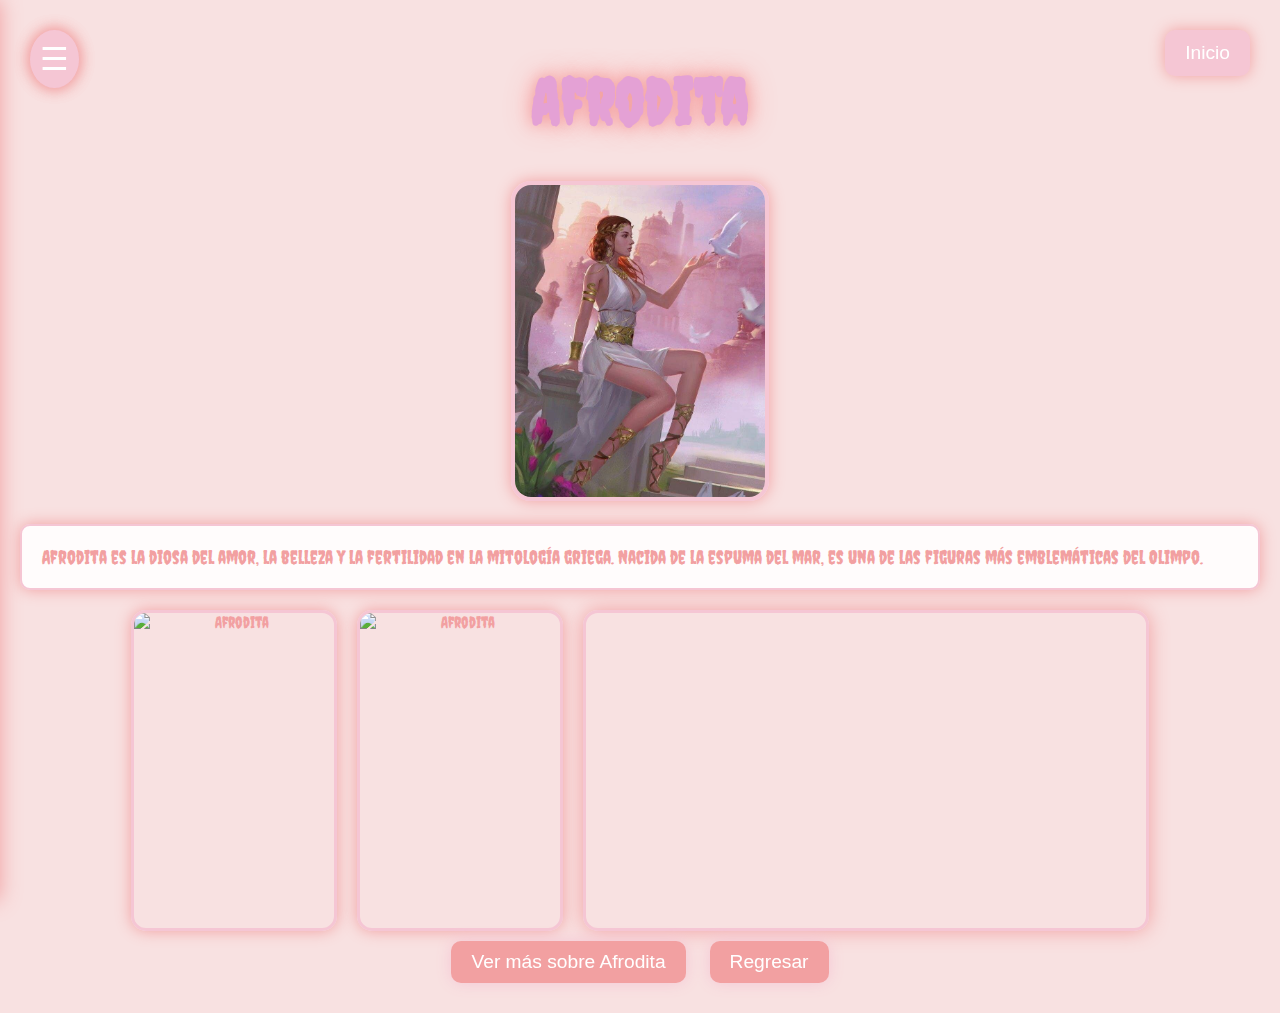
==== detalles/afrodita.html @ ca62e8ae "commit inicial" ====
<!DOCTYPE html>
<html lang="es">
<head>
    <meta charset="UTF-8">
    <meta name="viewport" content="width=device-width, initial-scale=1.0">
    <title>Afrodita</title>
    <link rel="stylesheet" href="../stilos/afrodita.css">
</head>
<body>

<div class="sidebar" id="sidebar">
    <button class="cerrar-btn" onclick="toggleSidebar()">☰</button>
    <ul>
        <li>
            <img src="../images/zeus.jpg" alt="Zeus" onclick="window.location.href='zeus.html'">
            <p>Zeus</p>
        </li>
        <li>
            <img src="../images/poseidon.jpg" alt="Poseidón" onclick="window.location.href='poseidon.html'">
            <p>Poseidón</p>
        </li>
        <li>
            <img src="../images/hades.jpg" alt="Hades" onclick="window.location.href='hades.html'">
            <p>Hades</p>
        </li>
        <li>
            <img src="../images/atenea.webp" alt="Atenea" onclick="window.location.href='atenea.html'">
            <p>Atenea</p>
        </li>
        <li>
            <img src="../images/ares.jpg" alt="Ares" onclick="window.location.href='ares.html'">
            <p>Ares</p>
        </li>
        <li>
            <img src="../images/apolo.jpg" alt="Apolo" onclick="window.location.href='apolo.html'">
            <p>Apolo</p>
        </li>
        <li>
            <img src="../images/hera.jpg" alt="Hera" onclick="window.location.href='hera.html'">
            <p>Hera</p>
        </li>
        <li>
            <img src="../images/artemisa.jpg" alt="Artemisa" onclick="window.location.href='artemisa.html'">
            <p>Artemisa</p>
        </li>
        <li>
            <img src="../images/hefesto.webp" alt="Hefesto" onclick="window.location.href='hefesto.html'">
            <p>Hefesto</p>
        </li>
        <li>
            <img src="../images/afrodita.jpg" alt="Afrodita" onclick="window.location.href='afrodita.html'">
            <p>Afrodita</p>
        </li>
        <li>
            <img src="../images/hermes.webp" alt="Hermes" onclick="window.location.href='hermes.html'">
            <p>Hermes</p>
        </li>
        <li>
            <img src="../images/demeter.jpg" alt="Demeter" onclick="window.location.href='demeter.html'">
            <p>Demeter</p>
        </li>
    </ul>
</div>

<button class="abrir-btn" onclick="toggleSidebar()">☰</button>

<!-- Botón de Inicio -->
<button id="inicioBtn" onclick="window.location.href='../indexx/index.html'">Inicio</button>

<div class="contenedor">
    <h1>Afrodita</h1>
    <img src="../images/afrodita.jpg" alt="Afrodita" class="afrodita-img">
    <p class="bio">
        Afrodita es la diosa del amor, la belleza y la fertilidad en la mitología griega. Nacida de la espuma del mar, es una de las figuras más emblemáticas del Olimpo.
    </p>

    <div class="galeria">
        <img src="../images/afrodita1.jpg" alt="Afrodita" class="extra-img">
        <img src="../images/afrodita2.jpg" alt="Afrodita" class="extra-img">
        <iframe class="video" width="560" height="315" src="https://youtu.be/FK1GVclE6eg" allowfullscreen></iframe>
    </div>

    <button class="link-btn" onclick="window.location.href='#'">Ver más sobre Afrodita</button>
    <button onclick="regresar()">Regresar</button>
</div>

<audio autoplay loop>
    <source src="../sounds/afrodita.mp3" type="audio/mpeg">
</audio>

<script src="../scripts/afrodita.js"></script>

</body>
</html>
---- stilos/afrodita.css ----
@import url('https://fonts.googleapis.com/css2?family=Creepster&display=swap');

body {
    background: #f8e1e1; /* Rosa suave como fondo */
    color: #f2a0a1; /* Rosa cálido para el texto */
    font-family: 'Creepster', cursive;
    margin: 0;
    padding: 0;
    overflow-x: hidden;
}

h1 {
    text-align: center;
    font-size: 4rem;
    text-shadow: 0 0 15px #f2a0a1, 0 0 30px #fcb0b0; /* Brillo suave en rosa */
    color: #e4a1d5; /* Rosa delicado */
}

.contenedor {
    text-align: center;
    padding: 20px;
}

.afrodita-img {
    width: 100%;
    max-width: 250px;
    border: 4px solid #f5c6d4; /* Rosa claro */
    box-shadow: 0 0 15px #f2a0a1;
    border-radius: 20px;
    animation: sombras 2s infinite alternate;
}

@keyframes sombras {
    0% { box-shadow: 0 0 20px #f5c6d4; }
    100% { box-shadow: 0 0 40px #f2a0a1; }
}

.bio {
    background: rgba(255, 255, 255, 0.9); /* Blanco translúcido */
    padding: 20px;
    border: 2px solid #f5c6d4; /* Rosa suave */
    box-shadow: 0 0 15px #f2a0a1;
    margin-top: 20px;
    text-align: justify;
    color: #f2a0a1;
    font-size: 1.2rem;
    border-radius: 10px;
}

.galeria {
    display: flex;
    justify-content: center;
    gap: 20px;
    flex-wrap: wrap;
    margin-top: 20px;
}

.extra-img {
    width: 100%;
    max-width: 200px;
    border: 3px solid #f5c6d4; /* Rosa suave */
    border-radius: 15px;
    transition: transform 0.3s ease-in-out;
    box-shadow: 0 0 15px #f2a0a1;
}

.extra-img:hover {
    transform: scale(1.1);
    box-shadow: 0 0 25px #f2a0a1; /* Brillo rosa al hacer hover */
}

.video {
    width: 100%;
    max-width: 560px;
    border: 3px solid #f5c6d4;
    box-shadow: 0 0 20px #f2a0a1;
    border-radius: 15px;
}

button {
    background: #f2a0a1; /* Rosa cálido */
    border: none;
    padding: 10px 20px;
    margin: 10px;
    cursor: pointer;
    font-size: 1.2rem;
    border-radius: 10px;
    transition: background 0.3s ease;
    box-shadow: 0 0 15px #f5c6d4;
    color: white;
}

button:hover {
    background: #f5c6d4; /* Rosa suave al pasar el cursor */
    box-shadow: 0 0 30px #f2a0a1;
    color: black;
}

.sidebar {
    position: fixed;
    left: -300px;
    top: 0;
    width: 300px;
    height: 100%;
    background: rgba(255, 255, 255, 0.9); /* Fondo blanco translúcido */
    box-shadow: 0 0 20px #f2a0a1;
    transition: left 0.5s ease;
    overflow-y: auto;
    z-index: 1000;
}

.sidebar.open {
    left: 0;
}

.sidebar ul {
    padding: 0;
    list-style: none;
    text-align: center;
}

.sidebar li {
    margin: 20px 0;
}

.sidebar img {
    width: 80%;
    max-width: 100px;
    border: 3px solid #f5c6d4;
    border-radius: 10px;
    transition: transform 0.3s;
    box-shadow: 0 0 15px #f2a0a1;
}

.sidebar img:hover {
    transform: scale(1.2);
    box-shadow: 0 0 25px #f2a0a1; /* Brillo rosado */
}

.sidebar p {
    margin-top: 10px;
    font-size: 1.2rem;
    color: #f2a0a1;
}

.abrir-btn, .cerrar-btn {
    position: fixed;
    top: 20px;
    left: 20px;
    background: #f5c6d4; /* Rosa suave */
    border: none;
    padding: 10px;
    cursor: pointer;
    font-size: 2rem;
    box-shadow: 0 0 15px #f2a0a1;
    border-radius: 50%;
}

.abrir-btn:hover, .cerrar-btn:hover {
    background: #f2a0a1; /* Rosa cálido */
    color: white;
}

@media (max-width: 768px) {
    h1 {
        font-size: 2.5rem;
    }

    .contenedor {
        padding: 10px;
    }

    button {
        font-size: 1rem;
        padding: 8px 16px;
    }

    .afrodita-img {
        max-width: 200px;
    }
}

#inicioBtn {
    background: #f5c6d4; /* Rosa suave */
    color: white;
    padding: 12px 20px;
    font-size: 1.2rem;
    border: none;
    border-radius: 10px;
    box-shadow: 0 0 15px #f2a0a1;
    cursor: pointer;
    transition: background 0.3s, box-shadow 0.3s;
    position: fixed;
    top: 20px;
    right: 20px; /* Posición a la derecha */
    z-index: 100; /* Asegura que el botón esté por encima de otros elementos */
}

#inicioBtn:hover {
    background: #f2a0a1; /* Rosa cálido */
    box-shadow: 0 0 30px #f5c6d4;
}
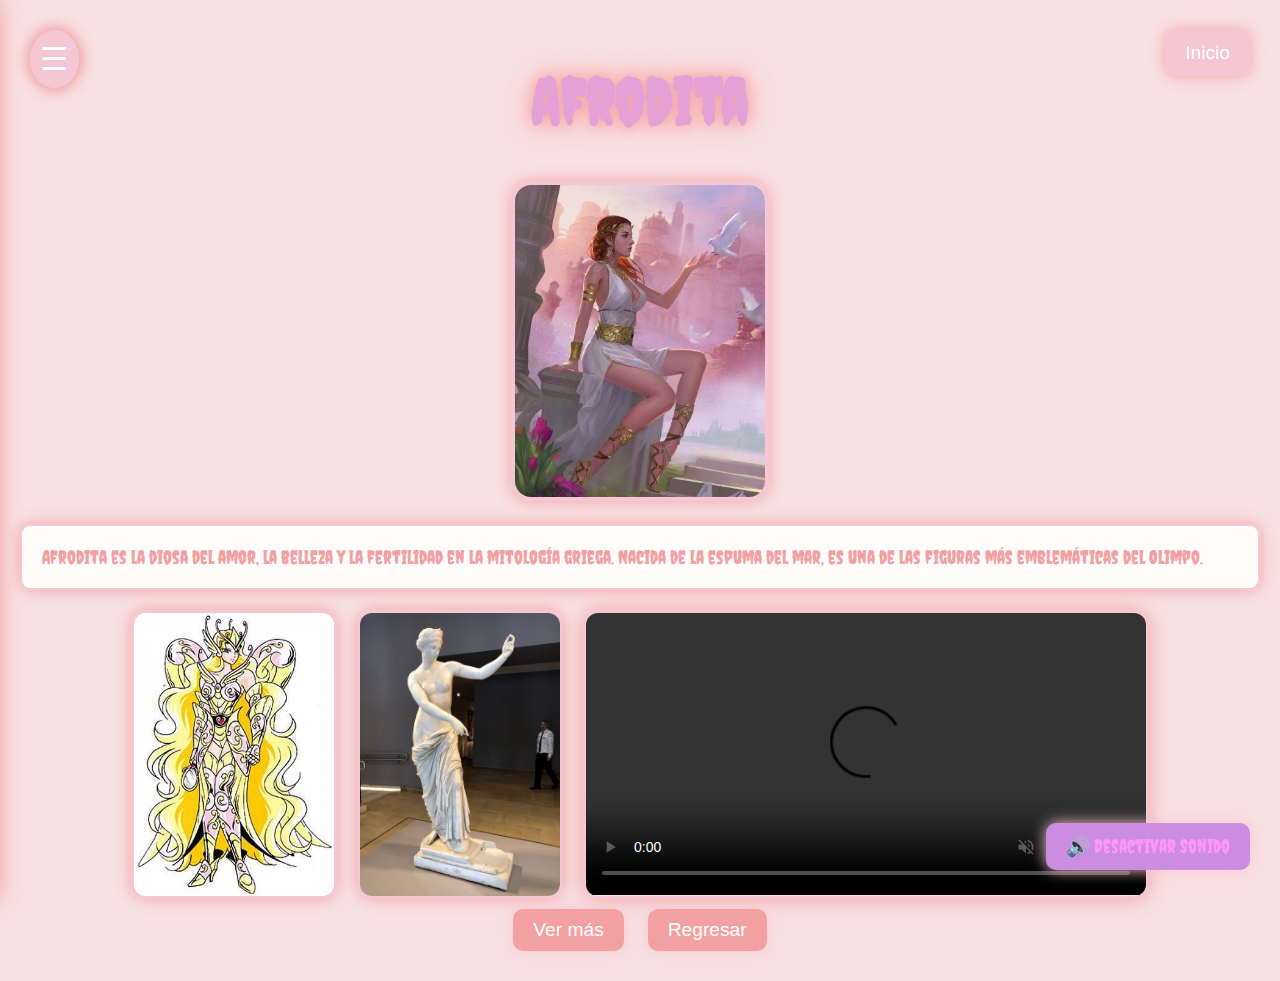
==== commit 5f7c4b8f: "proyecto terminado" ====
--- a/detalles/afrodita.html
+++ b/detalles/afrodita.html
@@ -64,8 +64,7 @@
 
 <button class="abrir-btn" onclick="toggleSidebar()">☰</button>
 
-<!-- Botón de Inicio -->
-<button id="inicioBtn" onclick="window.location.href='../indexx/index.html'">Inicio</button>
+<button id="inicioBtn" onclick="window.location.href='../index.html'">Inicio</button>
 
 <div class="contenedor">
     <h1>Afrodita</h1>
@@ -75,19 +74,23 @@
     </p>
 
     <div class="galeria">
-        <img src="../images/afrodita1.jpg" alt="Afrodita" class="extra-img">
-        <img src="../images/afrodita2.jpg" alt="Afrodita" class="extra-img">
-        <iframe class="video" width="560" height="315" src="https://youtu.be/FK1GVclE6eg" allowfullscreen></iframe>
+        <img src="../images/afroditasaint.png" alt="Afrodita" class="extra-img">
+        <img src="../images/afrodiscult.png" alt="Afrodita" class="extra-img">
+        <video class="extra-img video" controls autoplay loop muted>
+            <source src="../videos/afrodita.mp4" type="video/mp4">
+        </video>
     </div>
 
-    <button class="link-btn" onclick="window.location.href='#'">Ver más sobre Afrodita</button>
+    <button class="link-btn" onclick="window.location.href='https://es.wikipedia.org/wiki/Afrodita'">Ver más</button>
     <button onclick="regresar()">Regresar</button>
 </div>
 
 <audio autoplay loop>
     <source src="../sounds/afrodita.mp3" type="audio/mpeg">
 </audio>
-
+<footer>
+    <button id="botonSonido" class="btn-sonido">🔊 Desactivar Sonido</button>
+</footer>
 <script src="../scripts/afrodita.js"></script>
 
 </body>
--- a/stilos/afrodita.css
+++ b/stilos/afrodita.css
@@ -200,3 +200,25 @@
     background: #f2a0a1; /* Rosa cálido */
     box-shadow: 0 0 30px #f5c6d4;
 }
+
+
+#botonSonido {
+    position: fixed;
+    right: 20px;
+    bottom: 20px;
+    padding: 12px 20px;
+    background: rgb(202, 141, 223);
+    color: rgb(255, 151, 248);
+    font-family: 'Creepster', cursive; 
+    cursor: pointer;
+    text-align: center;
+    z-index: 1000;
+    border-radius: 10px; 
+    transition: transform 0.3s ease, background 0.3s ease; 
+}
+
+#botonSonido:hover {
+    transform: scale(1.1);
+    background: rgba(236, 121, 209, 0.9); 
+    color: black;
+}
